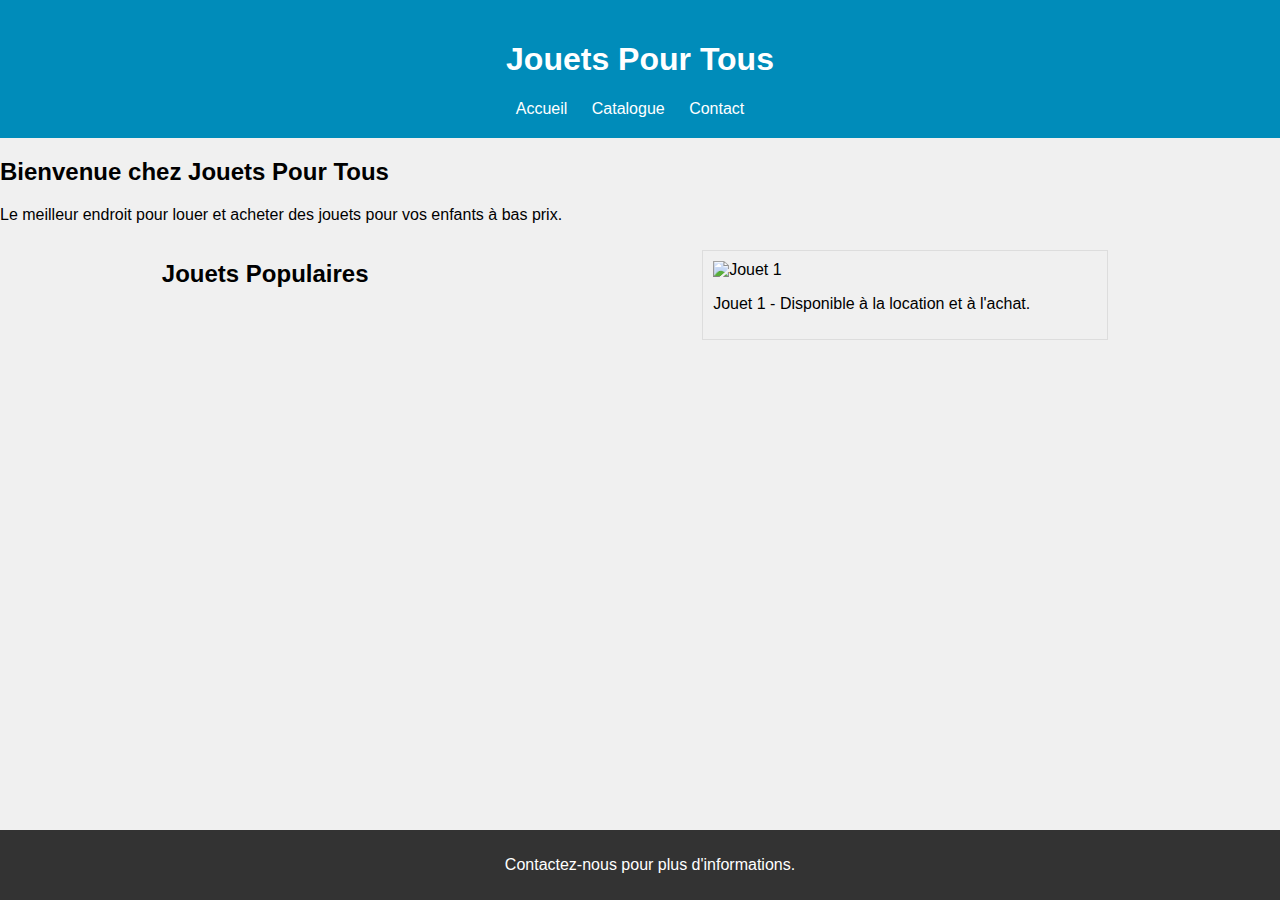
==== index.html @ 6af5103b "Add files via upload" ====
<!DOCTYPE html>
<html lang="fr">
<head>
    <meta charset="UTF-8">
    <title>Jouets Pour Tous - Accueil</title>
    <link rel="stylesheet" href="style.css">
</head>
<body>
    <header>
        <h1>Jouets Pour Tous</h1>
        <nav>
            <ul>
                <li><a href="index.html">Accueil</a></li>
                <li><a href="catalogue.html">Catalogue</a></li>
                <li><a href="contact.html">Contact</a></li>
            </ul>
        </nav>
    </header>
    <main>
        <section id="introduction">
            <h2>Bienvenue chez Jouets Pour Tous</h2>
            <p>Le meilleur endroit pour louer et acheter des jouets pour vos enfants à bas prix.</p>
        </section>
        <section id="featured-toys">
            <h2>Jouets Populaires</h2>
            <!-- Insérez vos jouets ici -->
            <div class="toy">
                <img src="images/toy1.jpg" alt="Jouet 1">
                <p>Jouet 1 - Disponible à la location et à l'achat.</p>
            </div>
        </section>
    </main>
    <footer>
        <p>Contactez-nous pour plus d'informations.</p>
    </footer>
</body>
</html>
---- style.css ----
body {
    font-family: 'Arial', sans-serif;
    margin: 0;
    padding: 0;
    background-color: #f0f0f0;
}
header {
    background-color: #008cba;
    color: white;
    padding: 20px;
    text-align: center;
}
nav ul {
    list-style-type: none;
    margin: 0;
    padding: 0;
}
nav ul li {
    display: inline;
    margin-right: 20px;
}
nav ul li a {
    text-decoration: none;
    color: white;
}
#featured-toys {
    display: flex;
    flex-wrap: wrap;
    justify-content: space-around;
}
.toy {
    border: 1px solid #ddd;
    margin: 10px;
    padding: 10px;
    width: 30%;
}
.toy img {
    width: 100%;
}
footer {
    background-color: #333;
    color: white;
    text-align: center;
    padding: 10px;
    position: fixed;
    bottom: 0;
    width: 100%;
}
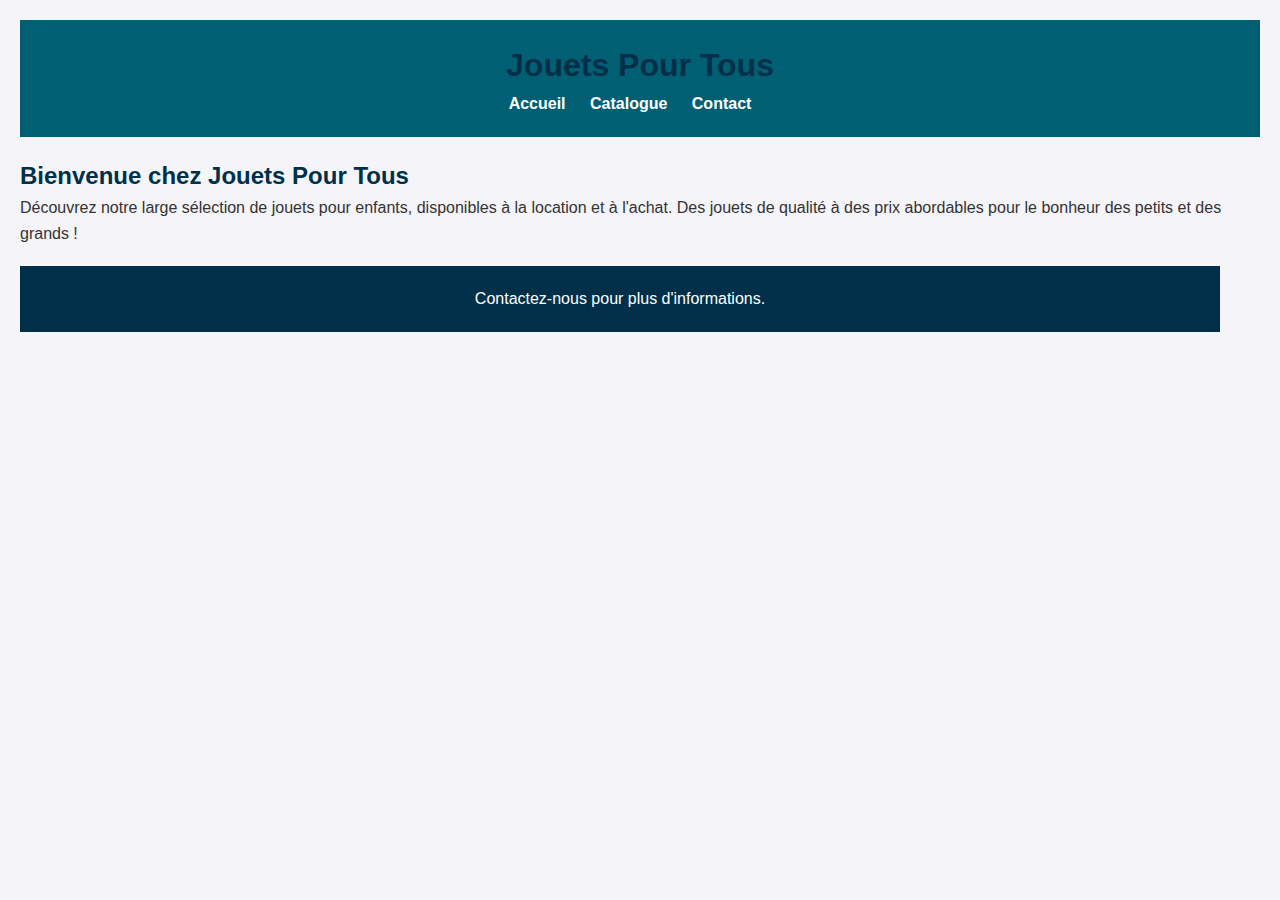
==== commit 49b1bf34: "Update index.html" ====
--- a/index.html
+++ b/index.html
@@ -19,15 +19,7 @@
     <main>
         <section id="introduction">
             <h2>Bienvenue chez Jouets Pour Tous</h2>
-            <p>Le meilleur endroit pour louer et acheter des jouets pour vos enfants à bas prix.</p>
-        </section>
-        <section id="featured-toys">
-            <h2>Jouets Populaires</h2>
-            <!-- Insérez vos jouets ici -->
-            <div class="toy">
-                <img src="images/toy1.jpg" alt="Jouet 1">
-                <p>Jouet 1 - Disponible à la location et à l'achat.</p>
-            </div>
+            <p>Découvrez notre large sélection de jouets pour enfants, disponibles à la location et à l'achat. Des jouets de qualité à des prix abordables pour le bonheur des petits et des grands !</p>
         </section>
     </main>
     <footer>
@@ -35,3 +27,4 @@
     </footer>
 </body>
 </html>
+
--- a/style.css
+++ b/style.css
@@ -1,48 +1,79 @@
+/* Reset de base pour uniformiser les navigateurs */
+* {
+    margin: 0;
+    padding: 0;
+    box-sizing: border-box;
+}
+
 body {
     font-family: 'Arial', sans-serif;
-    margin: 0;
-    padding: 0;
-    background-color: #f0f0f0;
+    background-color: #f4f4f9;
+    color: #333;
+    line-height: 1.6;
+    padding: 20px;
 }
+
 header {
-    background-color: #008cba;
-    color: white;
-    padding: 20px;
+    background-color: #005f73;
+    color: #fff;
     text-align: center;
+    padding: 20px 0;
+    margin-bottom: 20px;
 }
+
 nav ul {
     list-style-type: none;
-    margin: 0;
     padding: 0;
 }
+
 nav ul li {
     display: inline;
     margin-right: 20px;
 }
+
 nav ul li a {
     text-decoration: none;
-    color: white;
+    color: #fff;
+    font-weight: bold;
 }
-#featured-toys {
-    display: flex;
-    flex-wrap: wrap;
-    justify-content: space-around;
+
+h1, h2 {
+    color: #003049;
 }
+
 .toy {
+    background-color: #fff;
     border: 1px solid #ddd;
-    margin: 10px;
-    padding: 10px;
-    width: 30%;
+    margin: 10px 0;
+    padding: 20px;
+    border-radius: 8px;
+    box-shadow: 0 2px 4px rgba(0,0,0,0.1);
 }
+
 .toy img {
-    width: 100%;
+    max-width: 100%;
+    height: auto;
+    border-radius: 5px;
 }
+
+.toy h3 {
+    color: #d62828;
+    margin-top: 0;
+}
+
+.toy p {
+    margin: 10px 0;
+    line-height: 1.5;
+}
+
 footer {
-    background-color: #333;
-    color: white;
+    background-color: #003049;
+    color: #fff;
     text-align: center;
-    padding: 10px;
-    position: fixed;
+    padding: 20px;
+    margin-top: 20px;
+    position: relative;
     bottom: 0;
-    width: 100%;
+    width: calc(100% - 40px);
 }
+
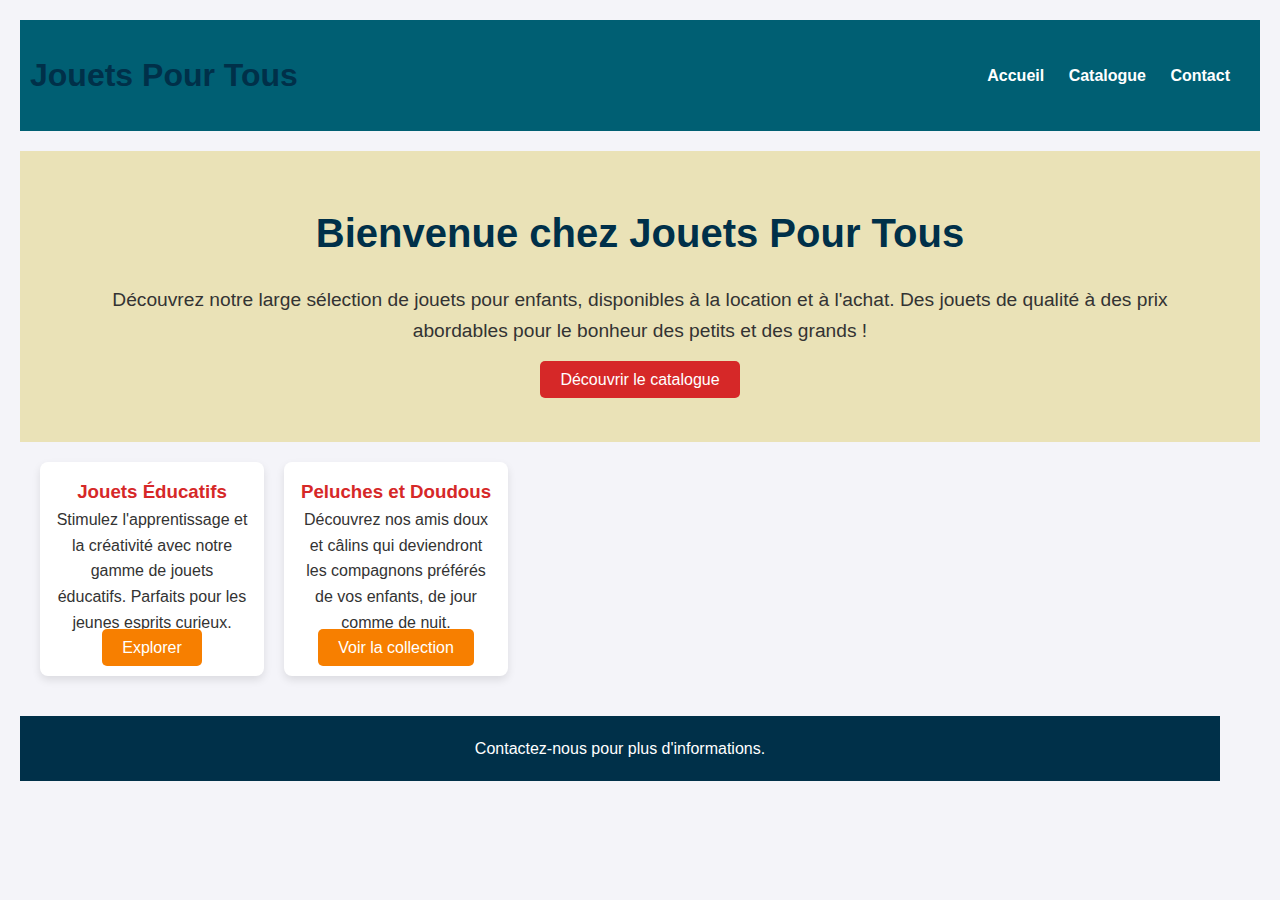
==== commit 875daa8c: "Update index.html" ====
--- a/index.html
+++ b/index.html
@@ -2,29 +2,47 @@
 <html lang="fr">
 <head>
     <meta charset="UTF-8">
+    <meta name="viewport" content="width=device-width, initial-scale=1.0">
     <title>Jouets Pour Tous - Accueil</title>
     <link rel="stylesheet" href="style.css">
 </head>
 <body>
     <header>
-        <h1>Jouets Pour Tous</h1>
-        <nav>
-            <ul>
-                <li><a href="index.html">Accueil</a></li>
-                <li><a href="catalogue.html">Catalogue</a></li>
-                <li><a href="contact.html">Contact</a></li>
-            </ul>
-        </nav>
+        <div class="nav-bar">
+            <h1>Jouets Pour Tous</h1>
+            <nav>
+                <ul>
+                    <li><a href="index.html">Accueil</a></li>
+                    <li><a href="catalogue.html">Catalogue</a></li>
+                    <li><a href="contact.html">Contact</a></li>
+                </ul>
+            </nav>
+        </div>
     </header>
     <main>
-        <section id="introduction">
+        <div class="hero">
             <h2>Bienvenue chez Jouets Pour Tous</h2>
             <p>Découvrez notre large sélection de jouets pour enfants, disponibles à la location et à l'achat. Des jouets de qualité à des prix abordables pour le bonheur des petits et des grands !</p>
+            <a href="catalogue.html" class="btn btn-primary">Découvrir le catalogue</a>
+        </div>
+        <section class="featured-toys">
+            <article>
+                <h3>Jouets Éducatifs</h3>
+                <p>Stimulez l'apprentissage et la créativité avec notre gamme de jouets éducatifs. Parfaits pour les jeunes esprits curieux.</p>
+                <a href="catalogue.html#educatifs" class="btn btn-secondary">Explorer</a>
+            </article>
+            <article>
+                <h3>Peluches et Doudous</h3>
+                <p>Découvrez nos amis doux et câlins qui deviendront les compagnons préférés de vos enfants, de jour comme de nuit.</p>
+                <a href="catalogue.html#peluches" class="btn btn-secondary">Voir la collection</a>
+            </article>
         </section>
     </main>
     <footer>
         <p>Contactez-nous pour plus d'informations.</p>
     </footer>
+    <script src="script.js"></script>
 </body>
 </html>
 
+
--- a/style.css
+++ b/style.css
@@ -76,4 +76,71 @@
     bottom: 0;
     width: calc(100% - 40px);
 }
+/* ... autres styles ... */
 
+.nav-bar {
+    display: flex;
+    justify-content: space-between;
+    align-items: center;
+    position: sticky;
+    top: 0;
+    background-color: #005f73;
+    padding: 10px;
+}
+
+.hero {
+    text-align: center;
+    padding: 50px;
+    background: #eae2b7; /* Couleur de fond temporaire */
+}
+
+.hero h2 {
+    font-size: 2.5rem;
+    margin-bottom: 20px;
+}
+
+.hero p {
+    font-size: 1.2rem;
+    margin-bottom: 20px;
+}
+
+.btn {
+    text-decoration: none;
+    color: white;
+    background-color: #003049;
+    padding: 10px 20px;
+    border-radius: 5px;
+    transition: background-color 0.3s;
+}
+
+.btn-primary {
+    background-color: #d62828;
+}
+
+.btn-secondary {
+    background-color: #f77f00;
+}
+
+.btn:hover {
+    background-color: #fcbf49;
+}
+
+.featured-toys {
+    display: grid;
+    grid-template-columns: repeat(auto-fill, minmax(200px, 1fr));
+    gap: 20px;
+    padding: 20px;
+}
+
+.featured-toys article {
+    padding: 15px;
+    background-color: white;
+    border-radius: 8px;
+    text-align: center;
+    box-shadow: 0px 4px 8px rgba(0, 0, 0, 0.1);
+}
+
+.featured-toys h3 {
+    margin-top: 0;
+    color: #d62828;
+}
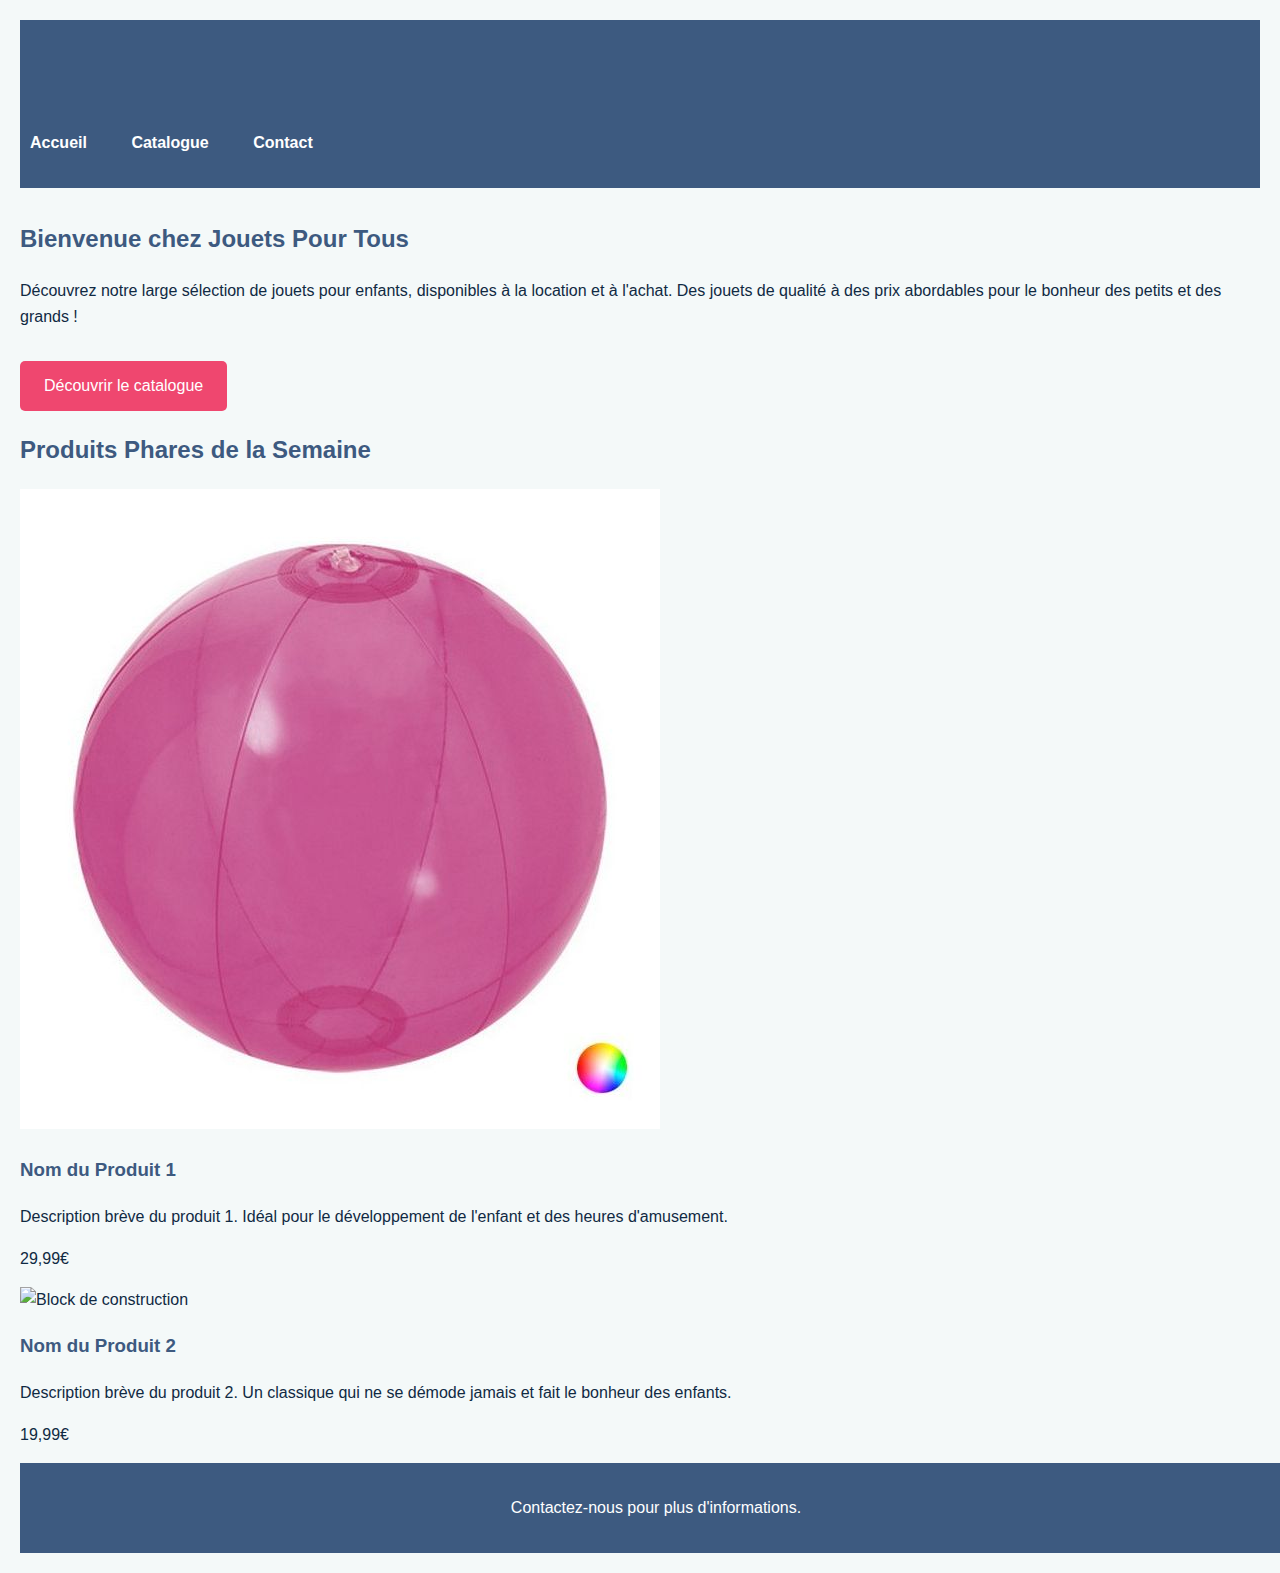
==== commit 73851943: "Update index.html" ====
--- a/index.html
+++ b/index.html
@@ -20,29 +20,32 @@
         </div>
     </header>
     <main>
-        <div class="hero">
+        <div class="hero-section">
             <h2>Bienvenue chez Jouets Pour Tous</h2>
             <p>Découvrez notre large sélection de jouets pour enfants, disponibles à la location et à l'achat. Des jouets de qualité à des prix abordables pour le bonheur des petits et des grands !</p>
             <a href="catalogue.html" class="btn btn-primary">Découvrir le catalogue</a>
         </div>
-        <section class="featured-toys">
-            <article>
-                <h3>Jouets Éducatifs</h3>
-                <p>Stimulez l'apprentissage et la créativité avec notre gamme de jouets éducatifs. Parfaits pour les jeunes esprits curieux.</p>
-                <a href="catalogue.html#educatifs" class="btn btn-secondary">Explorer</a>
-            </article>
-            <article>
-                <h3>Peluches et Doudous</h3>
-                <p>Découvrez nos amis doux et câlins qui deviendront les compagnons préférés de vos enfants, de jour comme de nuit.</p>
-                <a href="catalogue.html#peluches" class="btn btn-secondary">Voir la collection</a>
-            </article>
+        <section class="featured-products">
+            <h2>Produits Phares de la Semaine</h2>
+            <div class="product-card">
+                <img src="ballon.jpg" alt="Ballon dorée">
+                <h3>Nom du Produit 1</h3>
+                <p>Description brève du produit 1. Idéal pour le développement de l'enfant et des heures d'amusement.</p>
+                <p class="price">29,99€</p>
+            </div>
+            <div class="product-card">
+                <img src="blok.jpg" alt="Block de construction">
+                <h3>Nom du Produit 2</h3>
+                <p>Description brève du produit 2. Un classique qui ne se démode jamais et fait le bonheur des enfants.</p>
+                <p class="price">19,99€</p>
+            </div>
         </section>
     </main>
     <footer>
         <p>Contactez-nous pour plus d'informations.</p>
     </footer>
-    <script src="script.js"></script>
 </body>
 </html>
 
 
+
--- a/style.css
+++ b/style.css
@@ -1,24 +1,18 @@
-/* Reset de base pour uniformiser les navigateurs */
-* {
-    margin: 0;
-    padding: 0;
-    box-sizing: border-box;
-}
-
+/* Styles de base */
 body {
     font-family: 'Arial', sans-serif;
-    background-color: #f4f4f9;
-    color: #333;
+    background-color: #F4F9F9;
+    color: #102A43;
     line-height: 1.6;
     padding: 20px;
+    margin: 0;
 }
 
 header {
-    background-color: #005f73;
-    color: #fff;
-    text-align: center;
-    padding: 20px 0;
-    margin-bottom: 20px;
+    background-color: #3D5A80; /* Une couleur plus vive pour l'en-tête */
+    color: white;
+    padding: 1rem 0;
+    margin-bottom: 2rem;
 }
 
 nav ul {
@@ -33,112 +27,100 @@
 
 nav ul li a {
     text-decoration: none;
-    color: #fff;
+    color: white;
     font-weight: bold;
+    padding: 5px 10px;
+    border-radius: 5px;
+    transition: background-color 0.3s ease;
 }
 
-h1, h2 {
-    color: #003049;
+nav ul li a:hover, nav ul li a:focus {
+    background-color: #DBE2EF; /* Couleur subtile pour le hover */
 }
 
-.toy {
-    background-color: #fff;
-    border: 1px solid #ddd;
-    margin: 10px 0;
-    padding: 20px;
-    border-radius: 8px;
-    box-shadow: 0 2px 4px rgba(0,0,0,0.1);
+h1, h2, h3 {
+    color: #3D5A80;
 }
 
-.toy img {
-    max-width: 100%;
-    height: auto;
-    border-radius: 5px;
+/* Encadrement et espacement pour les sections */
+.section {
+    padding: 2rem;
+    margin-bottom: 1.5rem;
+    background: white; /* Fond blanc pour faire ressortir les sections */
+    border-radius: 10px;
+    box-shadow: 0 10px 20px rgba(0,0,0,0.1); /* Ombre douce pour le relief */
 }
 
-.toy h3 {
-    color: #d62828;
-    margin-top: 0;
+.section + .section {
+    margin-top: 1.5rem;
 }
 
-.toy p {
-    margin: 10px 0;
-    line-height: 1.5;
+/* Boutons stylisés */
+.btn {
+    display: inline-block;
+    background: #EF476F; /* Une couleur vive pour les boutons */
+    color: white;
+    padding: 0.75rem 1.5rem;
+    border-radius: 5px;
+    margin-top: 1rem;
+    text-decoration: none;
+    font-size: 1rem;
+    transition: transform 0.3s ease;
 }
 
-footer {
-    background-color: #003049;
-    color: #fff;
-    text-align: center;
-    padding: 20px;
-    margin-top: 20px;
-    position: relative;
-    bottom: 0;
-    width: calc(100% - 40px);
-}
-/* ... autres styles ... */
-
-.nav-bar {
-    display: flex;
-    justify-content: space-between;
-    align-items: center;
-    position: sticky;
-    top: 0;
-    background-color: #005f73;
-    padding: 10px;
+.btn:hover {
+    transform: translateY(-3px); /* Effet de léger soulèvement */
 }
 
+/* Styles pour la section principale (hero) */
 .hero {
     text-align: center;
-    padding: 50px;
-    background: #eae2b7; /* Couleur de fond temporaire */
+    background: #DBE2EF; /* Fond clair pour la section hero */
+    padding: 4rem 2rem; /* Plus d'espace */
+    border-radius: 15px;
 }
 
 .hero h2 {
     font-size: 2.5rem;
-    margin-bottom: 20px;
+    margin-bottom: 0.5rem;
 }
 
 .hero p {
     font-size: 1.2rem;
-    margin-bottom: 20px;
+    margin-bottom: 1rem;
 }
 
-.btn {
-    text-decoration: none;
-    color: white;
-    background-color: #003049;
-    padding: 10px 20px;
-    border-radius: 5px;
-    transition: background-color 0.3s;
+/* Styles pour la section des catégories */
+.categories {
+    display: grid;
+    grid-template-columns: repeat(3, 1fr);
+    gap: 1.5rem;
 }
 
-.btn-primary {
-    background-color: #d62828;
+.category-card {
+    background: #3D5A80; /* Couleur de fond distincte pour les catégories */
+    color: white;
+    padding: 1.5rem;
+    border-radius: 8px;
+    text-align: center;
+    transition: background-color 0.3s ease;
 }
 
-.btn-secondary {
-    background-color: #f77f00;
+.category-card:hover {
+    background: #293241; /* Assombrissement au survol */
 }
 
-.btn:hover {
-    background-color: #fcbf49;
+footer {
+    background-color: #3D5A80;
+    color: white;
+    text-align: center;
+    padding: 1rem;
+    position: relative;
+    bottom: 0;
+    width: 100%;
 }
 
-.featured-toys {
-    display: grid;
-    grid-template-columns: repeat(auto-fill, minmax(200px, 1fr));
-    gap: 20px;
-    padding: 20px;
-}
-
-.featured-toys article {
-    padding: 15px;
-    background-color: white;
-    border-radius: 8px;
-    text-align: center;
-    box-shadow: 0px 4px 8px rgba(0, 0, 0, 0.1);
-}
+/* Ajoutez tout autre style que vous souhaitez personnaliser */
 
 .featured-toys h3 {
     margin-top: 0;
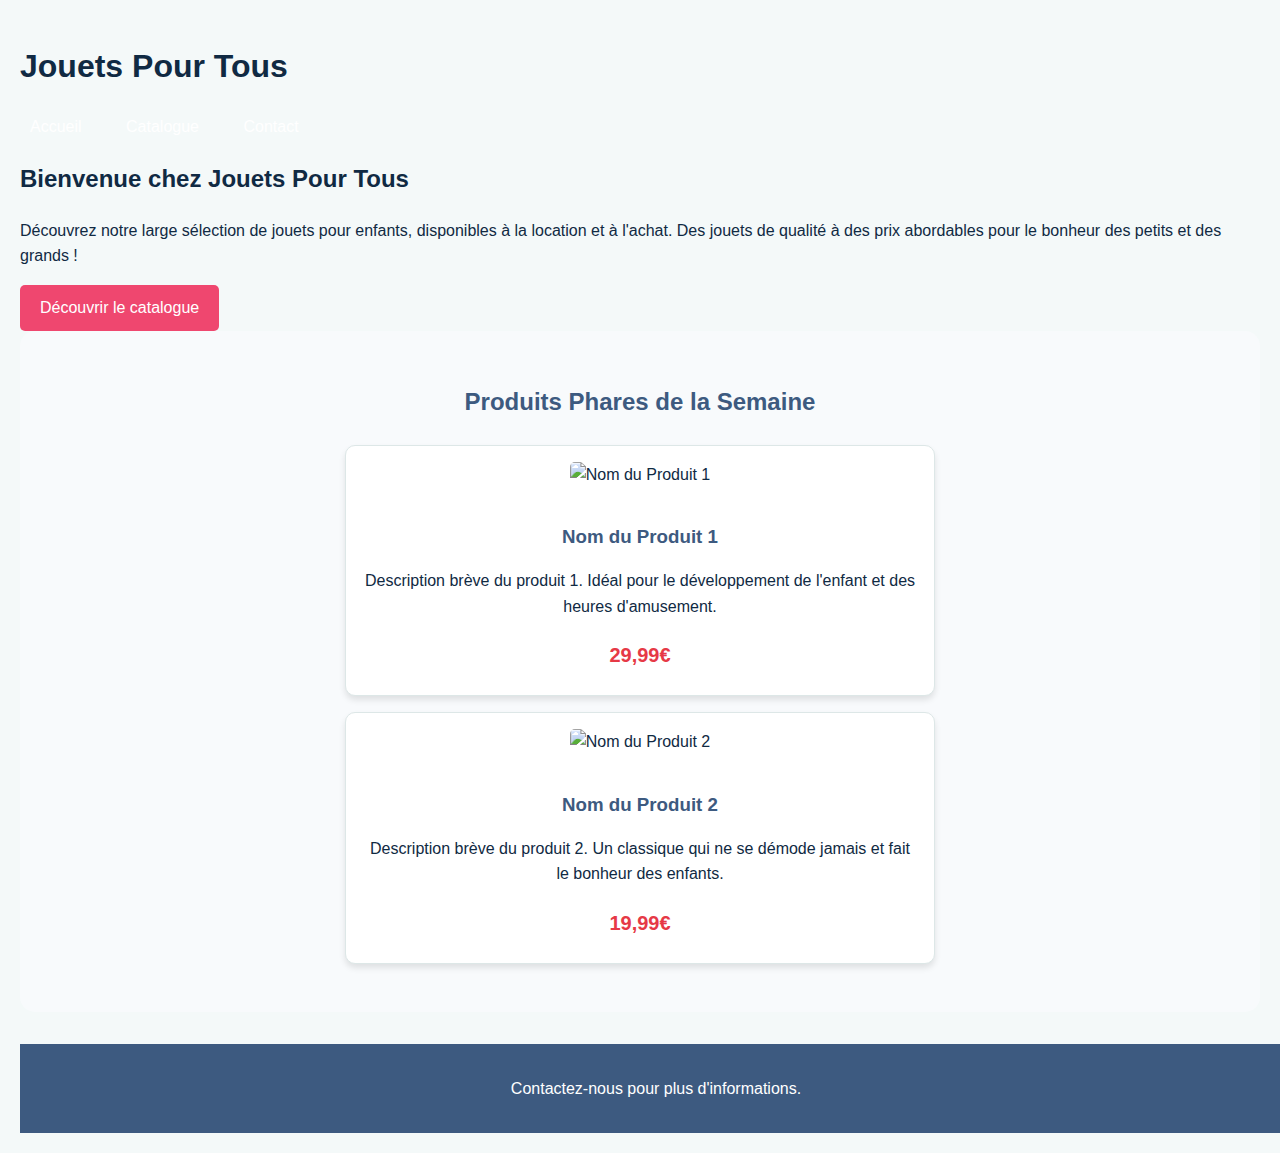
==== commit c953ae6e: "Update index.html" ====
--- a/index.html
+++ b/index.html
@@ -8,7 +8,7 @@
 </head>
 <body>
     <header>
-        <div class="nav-bar">
+        <div class="nav-container">
             <h1>Jouets Pour Tous</h1>
             <nav>
                 <ul>
@@ -20,7 +20,7 @@
         </div>
     </header>
     <main>
-        <div class="hero-section">
+        <div class="hero">
             <h2>Bienvenue chez Jouets Pour Tous</h2>
             <p>Découvrez notre large sélection de jouets pour enfants, disponibles à la location et à l'achat. Des jouets de qualité à des prix abordables pour le bonheur des petits et des grands !</p>
             <a href="catalogue.html" class="btn btn-primary">Découvrir le catalogue</a>
@@ -28,13 +28,13 @@
         <section class="featured-products">
             <h2>Produits Phares de la Semaine</h2>
             <div class="product-card">
-                <img src="ballon.jpg" alt="Ballon dorée">
+                <img src="images/produit-phare-1.jpg" alt="Nom du Produit 1">
                 <h3>Nom du Produit 1</h3>
                 <p>Description brève du produit 1. Idéal pour le développement de l'enfant et des heures d'amusement.</p>
                 <p class="price">29,99€</p>
             </div>
             <div class="product-card">
-                <img src="blok.jpg" alt="Block de construction">
+                <img src="images/produit-phare-2.jpg" alt="Nom du Produit 2">
                 <h3>Nom du Produit 2</h3>
                 <p>Description brève du produit 2. Un classique qui ne se démode jamais et fait le bonheur des enfants.</p>
                 <p class="price">19,99€</p>
@@ -49,3 +49,4 @@
 
 
 
+
--- a/style.css
+++ b/style.css
@@ -8,10 +8,13 @@
     margin: 0;
 }
 
-header {
-    background-color: #3D5A80; /* Une couleur plus vive pour l'en-tête */
+header .nav-bar {
+    display: flex;
+    justify-content: space-between;
+    align-items: center;
+    background-color: #3D5A80;
     color: white;
-    padding: 1rem 0;
+    padding: 1rem;
     margin-bottom: 2rem;
 }
 
@@ -28,86 +31,91 @@
 nav ul li a {
     text-decoration: none;
     color: white;
-    font-weight: bold;
     padding: 5px 10px;
     border-radius: 5px;
-    transition: background-color 0.3s ease;
+    transition: background-color 0.3s;
 }
 
-nav ul li a:hover, nav ul li a:focus {
-    background-color: #DBE2EF; /* Couleur subtile pour le hover */
+nav ul li a:hover {
+    background-color: #DBE2EF;
 }
 
-h1, h2, h3 {
-    color: #3D5A80;
+.hero-section {
+    text-align: center;
+    padding: 4rem 2rem;
+    background: #DBE2EF;
+    border-radius: 15px;
+    margin-bottom: 2rem;
 }
 
-/* Encadrement et espacement pour les sections */
-.section {
-    padding: 2rem;
-    margin-bottom: 1.5rem;
-    background: white; /* Fond blanc pour faire ressortir les sections */
-    border-radius: 10px;
-    box-shadow: 0 10px 20px rgba(0,0,0,0.1); /* Ombre douce pour le relief */
-}
-
-.section + .section {
-    margin-top: 1.5rem;
-}
-
-/* Boutons stylisés */
-.btn {
-    display: inline-block;
-    background: #EF476F; /* Une couleur vive pour les boutons */
-    color: white;
-    padding: 0.75rem 1.5rem;
-    border-radius: 5px;
-    margin-top: 1rem;
-    text-decoration: none;
-    font-size: 1rem;
-    transition: transform 0.3s ease;
-}
-
-.btn:hover {
-    transform: translateY(-3px); /* Effet de léger soulèvement */
-}
-
-/* Styles pour la section principale (hero) */
-.hero {
-    text-align: center;
-    background: #DBE2EF; /* Fond clair pour la section hero */
-    padding: 4rem 2rem; /* Plus d'espace */
-    border-radius: 15px;
-}
-
-.hero h2 {
+.hero-section h2 {
     font-size: 2.5rem;
+    color: #3D5A80;
     margin-bottom: 0.5rem;
 }
 
-.hero p {
+.hero-section p {
     font-size: 1.2rem;
     margin-bottom: 1rem;
 }
 
-/* Styles pour la section des catégories */
-.categories {
-    display: grid;
-    grid-template-columns: repeat(3, 1fr);
-    gap: 1.5rem;
-}
-
-.category-card {
-    background: #3D5A80; /* Couleur de fond distincte pour les catégories */
+.btn-primary {
+    background-color: #EF476F;
     color: white;
-    padding: 1.5rem;
-    border-radius: 8px;
-    text-align: center;
+    padding: 10px 20px;
+    text-decoration: none;
+    border-radius: 5px;
+    display: inline-block;
     transition: background-color 0.3s ease;
 }
 
-.category-card:hover {
-    background: #293241; /* Assombrissement au survol */
+.btn-primary:hover {
+    background-color: #FFD166;
+}
+
+.featured-products {
+    text-align: center;
+    padding: 2rem;
+    background-color: #F8FAFC;
+    border-radius: 15px;
+    margin-bottom: 2rem;
+}
+
+.featured-products h2 {
+    color: #3D5A80;
+    margin-bottom: 1.5rem;
+}
+
+.product-card {
+    border: 1px solid #DDE7E7;
+    padding: 1rem;
+    border-radius: 10px;
+    background-color: white;
+    margin: 1rem auto;
+    width: calc(50% - 2rem);
+    box-shadow: 0 4px 6px rgba(0, 0, 0, 0.1);
+}
+
+.product-card img {
+    width: 100%;
+    height: auto;
+    border-radius: 5px;
+    margin-bottom: 1rem;
+}
+
+.product-card h3 {
+    color: #3D5A80;
+    margin-bottom: 0.5rem;
+}
+
+.product-card p {
+    margin-bottom: 0.5rem;
+}
+
+.price {
+    color: #E63946;
+    font-size: 1.25rem;
+    font-weight: bold;
 }
 
 footer {
@@ -120,9 +128,9 @@
     width: 100%;
 }
 
-/* Ajoutez tout autre style que vous souhaitez personnaliser */
+@media (max-width: 768px) {
+    .product-card {
+        width: 100%;
+    }
+}
 
-.featured-toys h3 {
-    margin-top: 0;
-    color: #d62828;
-}
